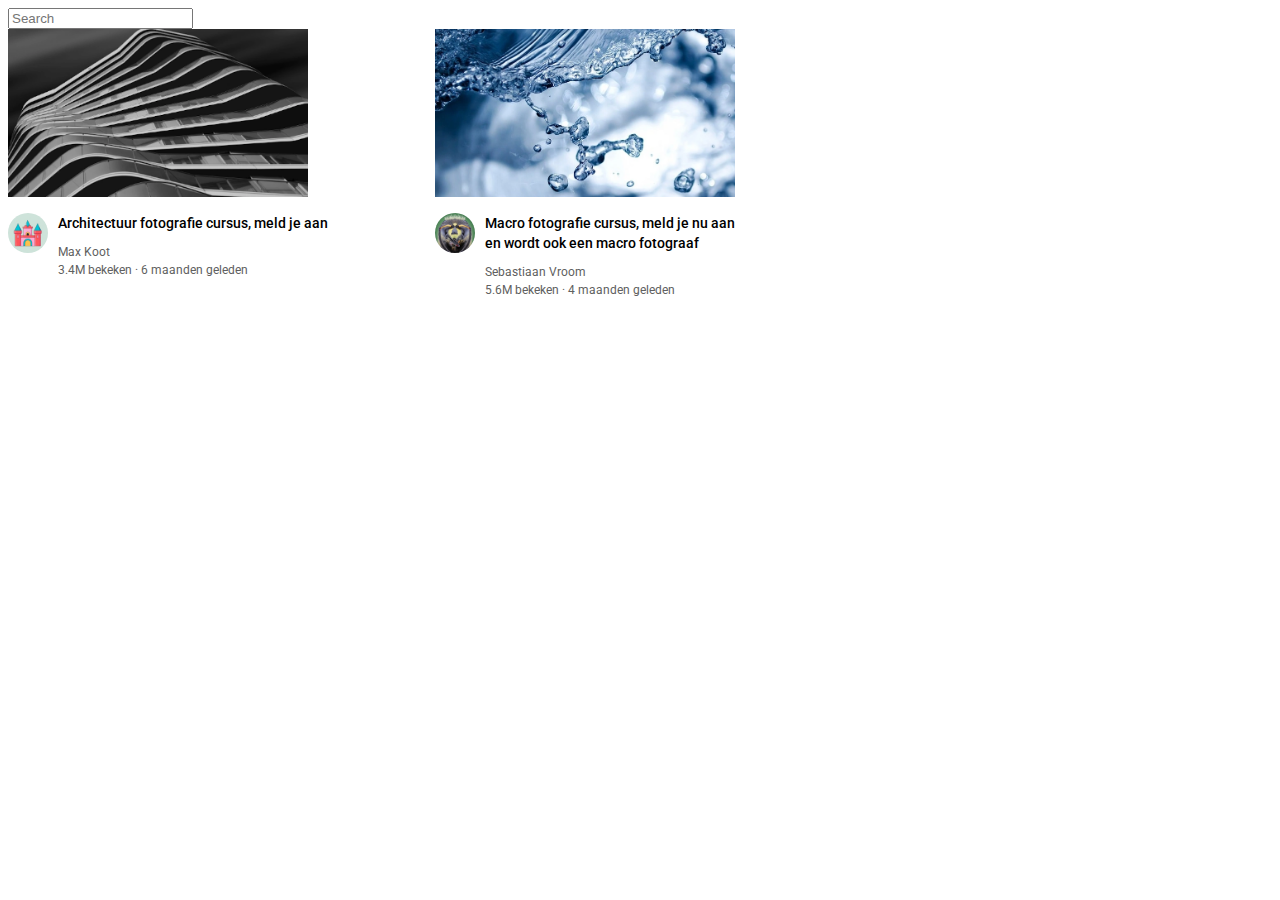
==== index.html @ cdb97eb1 "Update and rename youtube-1-project.html to index.html" ====
<!DOCTYPE html>
<html lang="en">
<head>
  <meta charset="UTF-8">
  <meta name="viewport" content="width=device-width, initial-scale=1.0">

  <title>youtube 1 project</title>

  <link rel="preconnect" href="https://fonts.googleapis.com">
  <link rel="preconnect" href="https://fonts.gstatic.com" crossorigin>
  <link href="https://fonts.googleapis.com/css2?family=Roboto:wght@400;500;700&display=swap" rel="stylesheet">


  <style>

    p {
      font-family: Roboto, Arial;
      margin-top: 0;
      margin-bottom: 0;
    }

    .thumbnail {
      width: 300px;
    }

    .search-bar {
      display: block;
    }

    .video-title {
      margin-top: 0;
      font-size: 14px;
      font-weight: 500;
      line-height: 20px;
      margin-bottom: 12px;
    }

    .video-info-grid {
      display: grid;
      grid-template-columns: 50px 1fr;
    }

    .profile-picture {
      width: 40px;
      border-radius: 50px;
    }

    .thumbnail-row {
      margin-bottom: 12px; 
    }

    .video-author,
    .video-stats {
      font-size: 12px;
      color: rgb( 96, 96, 96);
    }

    .video-author {
      margin-bottom: 4px ;
    }

    .video-grid {
        display: grid;
        grid-template-columns: 1fr 1fr 1fr;
        column-gap: 16px;
        row-gap: 40px;
      }
    

   


  </style>
</head>
<body>
  <input class="search-bar" type="text" placeholder="Search">
  
  
  <div class="video-grid">
  <div class="video-preview">
    <div class="thumbnail-row">
      <img class="thumbnail" src="jpg/architectuur.webp" alt="Foto architectuur" >
    </div>
    <div class="video-info-grid">
      <div class="channel-picture">
        <img class="profile-picture" src="/iconen-jpg/architectuur.jpg" alt="Architectuur">
      </div>
      <div class="video-info">
        <p class="video-title">
          Architectuur fotografie cursus, meld je aan
        </p>
        <p class="video-author">
          Max Koot
        </p>
        <p class="video-stats">
          3.4M bekeken &#183 6 maanden geleden
        </p>
      </div>
     </div>
    </div>
   
     <div class="video-grid">
      <div class="video-preview">
        <div class="thumbnail-row">
          <img class="thumbnail" src="jpg/druppel.webp" alt="Macro fotografie" >
        </div>
        <div class="video-info-grid">
          <div class="channel-picture">
            <img class="profile-picture" src="/iconen-jpg/macro.jpg" alt="Macro">
          </div>
          <div class="video-info">
            <p class="video-title">
              Macro fotografie cursus, meld je nu aan en wordt ook een macro fotograaf
            </p>
            <p class="video-author">
              Sebastiaan Vroom
            </p>
            <p class="video-stats">
              5.6M bekeken &#183 4 maanden geleden
            </p>
          </div>
         </div>
        </div>
      </body>
</html>
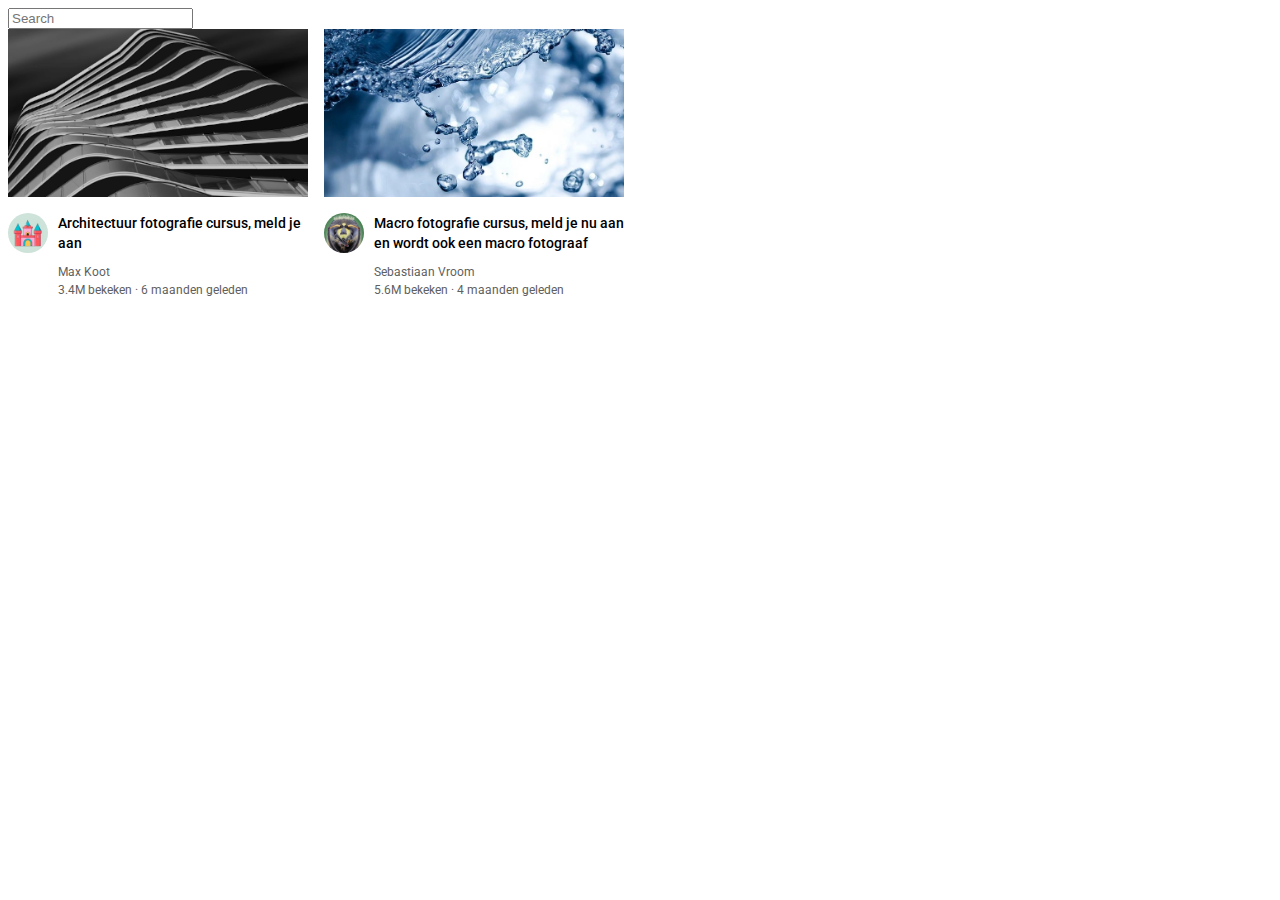
==== commit 44720183: "Update and rename youtube-1-project.html to index.html" ====
--- a/index.html
+++ b/index.html
@@ -61,7 +61,7 @@
 
     .video-grid {
         display: grid;
-        grid-template-columns: 1fr 1fr 1fr;
+        grid-template-columns: 1fr 1fr 1fr 1fr;
         column-gap: 16px;
         row-gap: 40px;
       }
@@ -79,11 +79,11 @@
   <div class="video-grid">
   <div class="video-preview">
     <div class="thumbnail-row">
-      <img class="thumbnail" src="jpg/architectuur.webp" alt="Foto architectuur" >
+      <img class="thumbnail" src="jpg/architectuur.webp">
     </div>
     <div class="video-info-grid">
       <div class="channel-picture">
-        <img class="profile-picture" src="/iconen-jpg/architectuur.jpg" alt="Architectuur">
+        <img class="profile-picture" src="/iconenjpg/architectuur.jpg">
       </div>
       <div class="video-info">
         <p class="video-title">
@@ -106,7 +106,7 @@
         </div>
         <div class="video-info-grid">
           <div class="channel-picture">
-            <img class="profile-picture" src="/iconen-jpg/macro.jpg" alt="Macro">
+            <img class="profile-picture" src="/iconenjpg/macro.jpg" alt="Macro">
           </div>
           <div class="video-info">
             <p class="video-title">
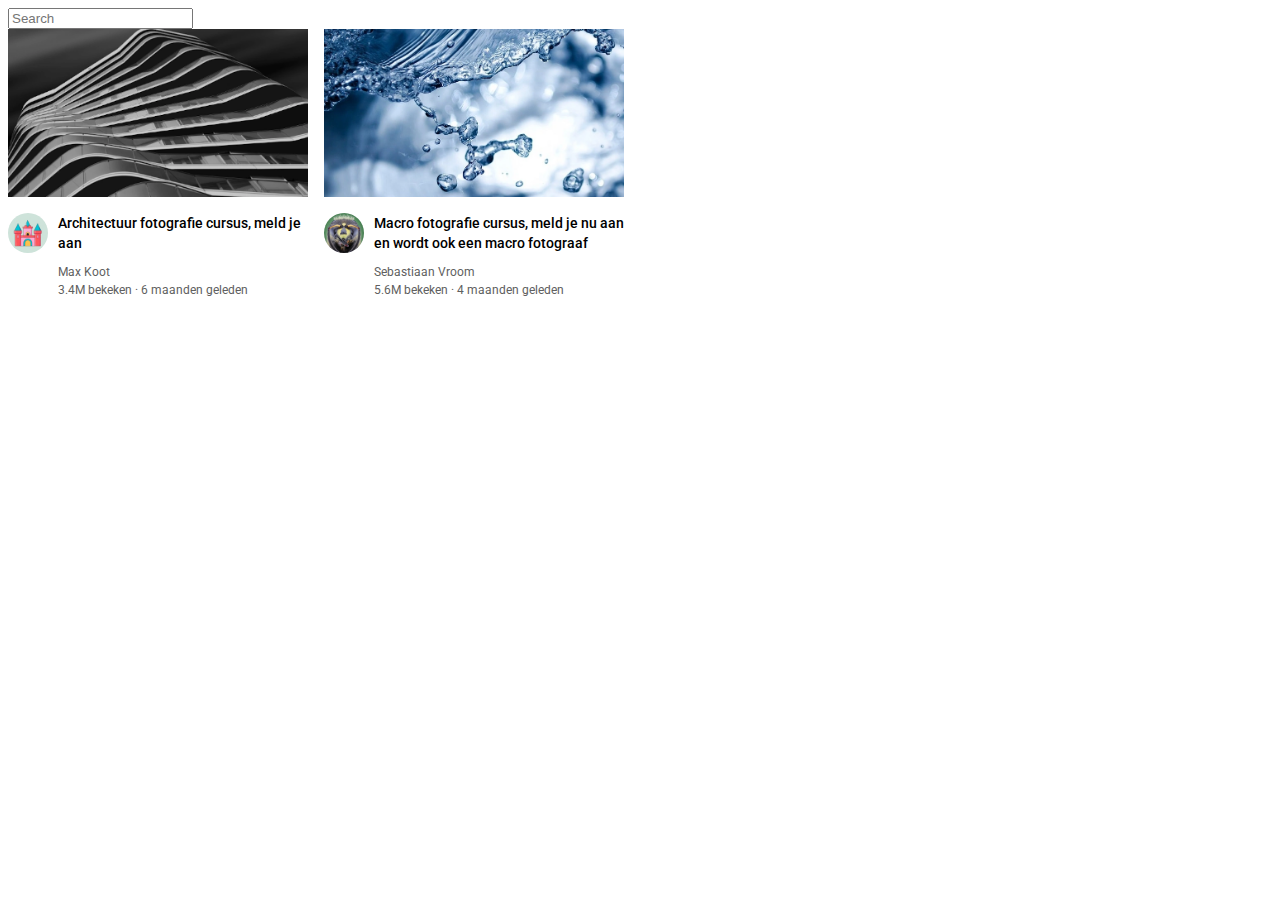
==== commit 78319b62: "Update and rename youtubeproject.html to index.html" ====
--- a/index.html
+++ b/index.html
@@ -10,67 +10,8 @@
   <link rel="preconnect" href="https://fonts.gstatic.com" crossorigin>
   <link href="https://fonts.googleapis.com/css2?family=Roboto:wght@400;500;700&display=swap" rel="stylesheet">
 
+  <link rel="stylesheet" href="styles/youtubeproject.css">
 
-  <style>
-
-    p {
-      font-family: Roboto, Arial;
-      margin-top: 0;
-      margin-bottom: 0;
-    }
-
-    .thumbnail {
-      width: 300px;
-    }
-
-    .search-bar {
-      display: block;
-    }
-
-    .video-title {
-      margin-top: 0;
-      font-size: 14px;
-      font-weight: 500;
-      line-height: 20px;
-      margin-bottom: 12px;
-    }
-
-    .video-info-grid {
-      display: grid;
-      grid-template-columns: 50px 1fr;
-    }
-
-    .profile-picture {
-      width: 40px;
-      border-radius: 50px;
-    }
-
-    .thumbnail-row {
-      margin-bottom: 12px; 
-    }
-
-    .video-author,
-    .video-stats {
-      font-size: 12px;
-      color: rgb( 96, 96, 96);
-    }
-
-    .video-author {
-      margin-bottom: 4px ;
-    }
-
-    .video-grid {
-        display: grid;
-        grid-template-columns: 1fr 1fr 1fr 1fr;
-        column-gap: 16px;
-        row-gap: 40px;
-      }
-    
-
-   
-
-
-  </style>
 </head>
 <body>
   <input class="search-bar" type="text" placeholder="Search">
@@ -102,11 +43,11 @@
      <div class="video-grid">
       <div class="video-preview">
         <div class="thumbnail-row">
-          <img class="thumbnail" src="jpg/druppel.webp" alt="Macro fotografie" >
+          <img class="thumbnail" src="jpg/druppel.webp">
         </div>
         <div class="video-info-grid">
           <div class="channel-picture">
-            <img class="profile-picture" src="/iconenjpg/macro.jpg" alt="Macro">
+            <img class="profile-picture" src="/iconenjpg/macro.jpg">
           </div>
           <div class="video-info">
             <p class="video-title">
--- a/styles/youtubeproject.css
+++ b/styles/youtubeproject.css
@@ -0,0 +1,52 @@
+p {
+  font-family: Roboto, Arial;
+  margin-top: 0;
+  margin-bottom: 0;
+}
+
+.thumbnail {
+  width: 300px;
+}
+
+.search-bar {
+  display: block;
+}
+
+.video-title {
+  margin-top: 0;
+  font-size: 14px;
+  font-weight: 500;
+  line-height: 20px;
+  margin-bottom: 12px;
+}
+
+.video-info-grid {
+  display: grid;
+  grid-template-columns: 50px 1fr;
+}
+
+.profile-picture {
+  width: 40px;
+  border-radius: 50px;
+}
+
+.thumbnail-row {
+  margin-bottom: 12px; 
+}
+
+.video-author,
+.video-stats {
+  font-size: 12px;
+  color: rgb( 96, 96, 96);
+}
+
+.video-author {
+  margin-bottom: 4px ;
+}
+
+.video-grid {
+    display: grid;
+    grid-template-columns: 1fr 1fr 1fr 1fr;
+    column-gap: 16px;
+    row-gap: 40px;
+  }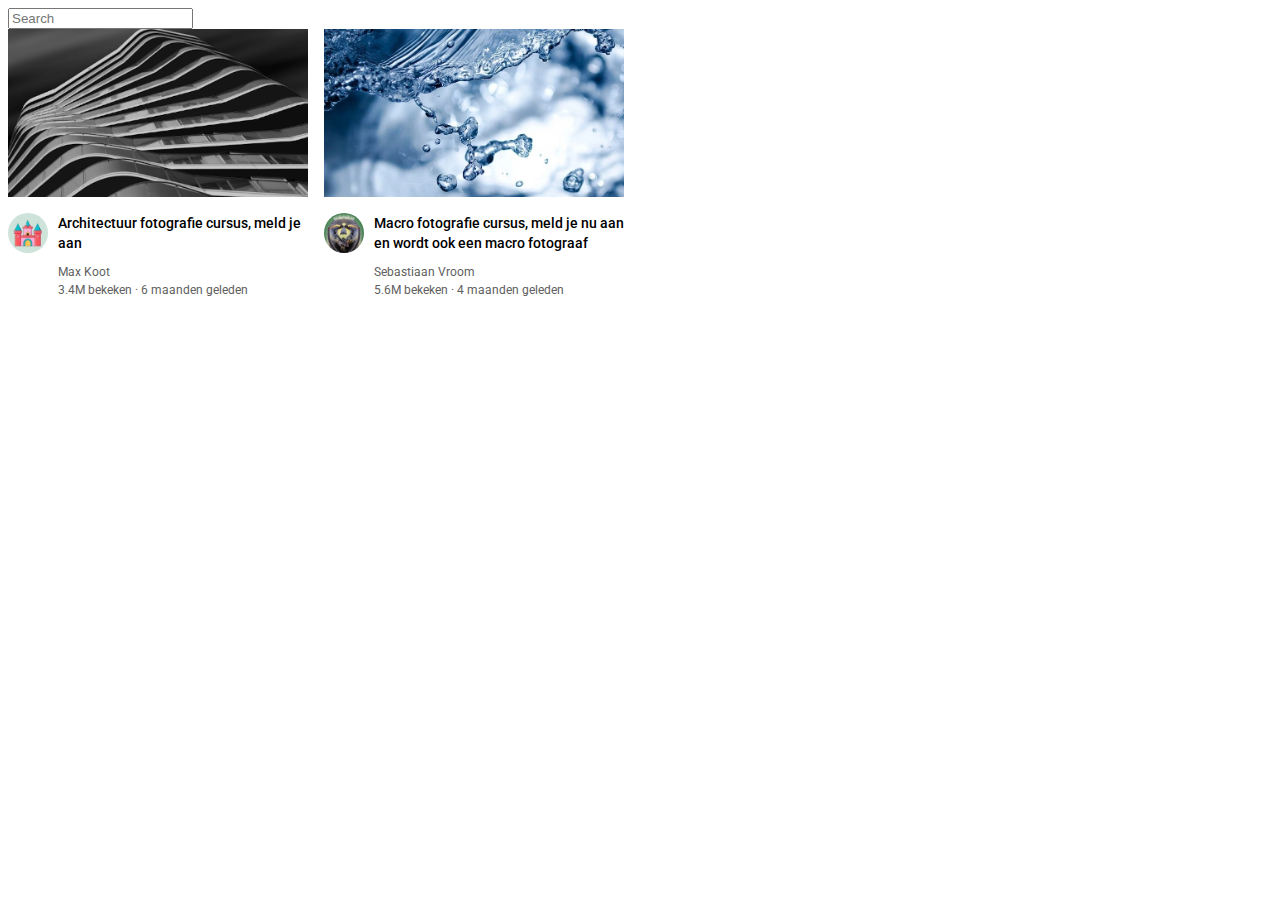
==== commit ded33fee: "Update and rename youtubeproject.html to index.html" ====
--- a/index.html
+++ b/index.html
@@ -24,7 +24,7 @@
     </div>
     <div class="video-info-grid">
       <div class="channel-picture">
-        <img class="profile-picture" src="/iconenjpg/architectuur.jpg">
+        <img class="profile-picture" src="/iconenjpg/architectuur.webp">
       </div>
       <div class="video-info">
         <p class="video-title">
@@ -47,7 +47,7 @@
         </div>
         <div class="video-info-grid">
           <div class="channel-picture">
-            <img class="profile-picture" src="/iconenjpg/macro.jpg">
+            <img class="profile-picture" src="/iconenjpg/macro.webp">
           </div>
           <div class="video-info">
             <p class="video-title">
